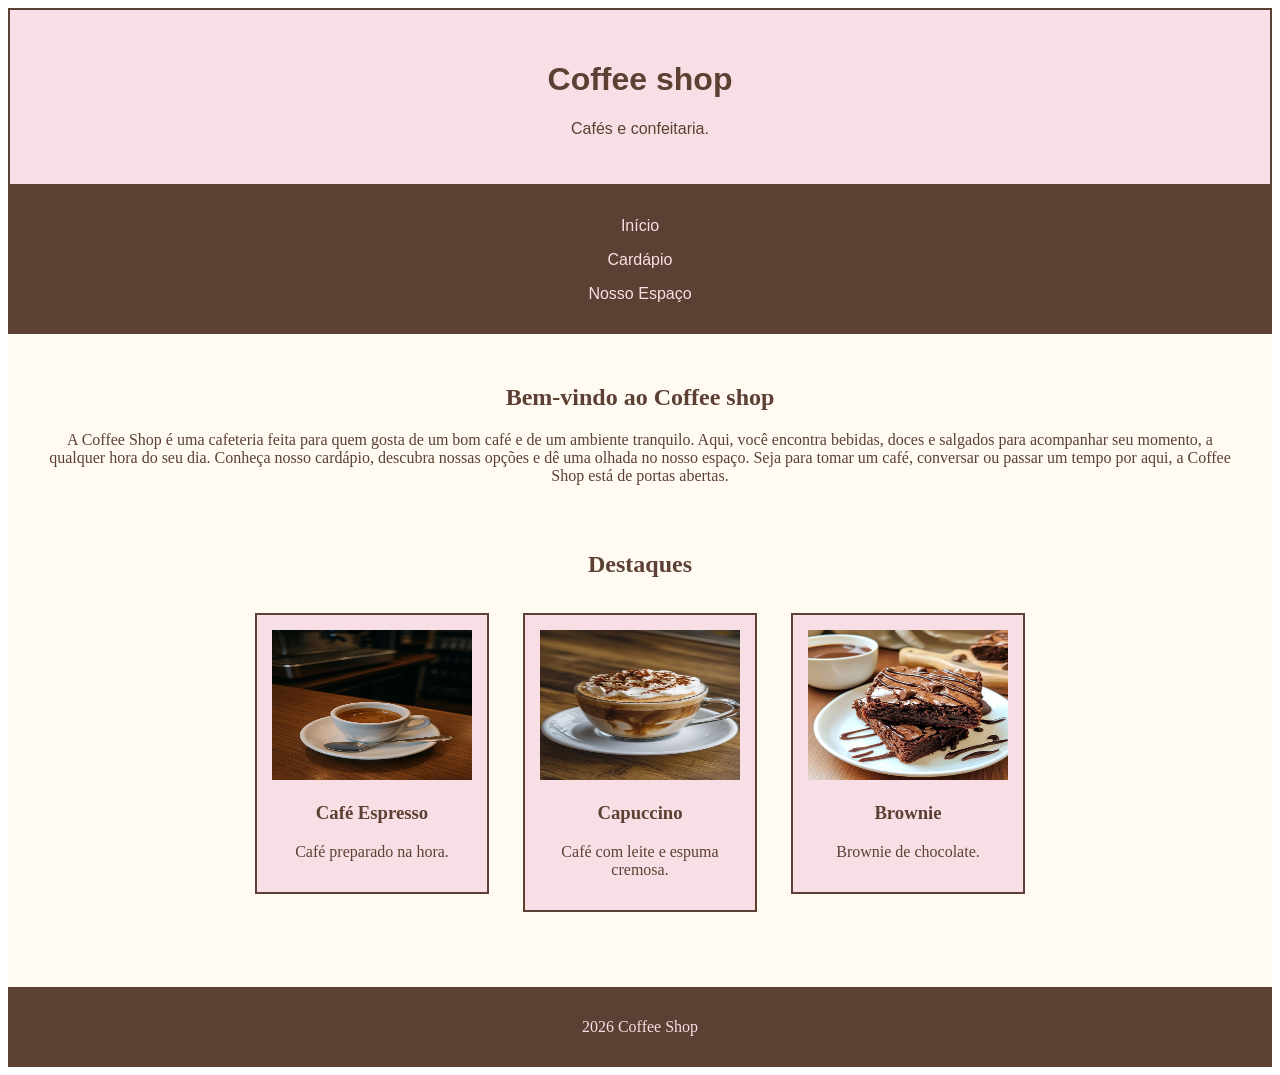
==== index.html @ e98408bb "commit" ====
<!DOCTYPE html>
<html lang="br">
<head>
    <meta charset="UTF-8">
    <meta name="viewport" content="width=device-width, initial-scale=1.0">
    <title>Coffee shop</title>
    <link rel="stylesheet" href="style.css">
</head>
<body>
    <header class="titulo">
    <h1>Coffee shop</h1>
    <p>Cafés e confeitaria.</p>
</header>

   <nav class="menu">
    <p><a href="index.html">Início</a></p>
    <p><a href="cardapio.html">Cardápio</a></p>
    <p><a href="espaco.html">Nosso Espaço</a></p>
</nav>
    <main>

    <section class="apresentacao">
    <h2>Bem-vindo ao Coffee shop</h2>
    <p>
        A Coffee Shop é uma cafeteria feita para quem gosta
        de um bom café e de um ambiente tranquilo. Aqui, você 
        encontra bebidas, doces e salgados para acompanhar 
        seu momento, a qualquer hora do seu dia.
        Conheça nosso cardápio, descubra nossas opções e dê uma 
        olhada no nosso espaço. Seja para tomar um café, conversar 
        ou passar um tempo por aqui, a Coffee Shop está de portas 
        abertas.
    </p>
<section class="destaques">
    <h2>Destaques</h2>

    <article class="produto">
        <img src="img/Café espresso.jpg" alt="Café espresso">
        <h3>Café Espresso</h3>
        <p>Café preparado na hora.</p>
    </article>

    <article class="produto">
        <img src="img/capuccino.jpg" alt="Capuccino">
        <h3>Capuccino</h3>
        <p>Café com leite e espuma cremosa.</p>
    </article>

    <article class="produto">
        <img src="img/Brownie de chocolate.jpg" alt="Brownie">
        <h3>Brownie</h3>
        <p>Brownie de chocolate.</p>
    </article>
</section>
</main>
<footer>
    <p>2026 Coffee Shop</p>
</footer>
</body>
</html>
---- style.css ----
.titulo {
    background-color: #f8dfe5;
    color: #5c4033;
    text-align: center;
    padding: 30px;
    font-family: Arial, Helvetica, sans-serif;
}

.menu {
    background-color: #5c4033;
    text-align: center;
    padding: 15px;
}

.menu a {
    color: #f8dfe5;
    text-decoration: none;
    font-family: Arial, Helvetica, sans-serif;

}

.apresentacao {
    background-color: #fffaf2;
    color: #5c4033;
    text-align: center;
    padding: 30px;
}

.destaques {
    background-color: #fffaf2;
    text-align: center;
    padding: 30px;
}

.produto {
    background-color: #f8dfe5;
    color: #5c4033;
    padding: 15px;
    margin: 15px;
    width: 200px;
    display: inline-block;
}

.produto img {
    width: 200px;
    height: 200px;
}

section {
    background-color: #fffaf2;
    text-align: center;
    padding: 30px;
}

.produto {
    background-color: #f8dfe5;
    color: #5c4033;
    padding: 15px;
    margin: 15px;
    width: 200px;
    display: inline-block;
    border: 2px solid #5c4033;
    vertical-align: top;
    font-family:'Franklin Gothic Medium', 'Arial Narrow', Arial, sans-serif */
}

.produto img {
    width: 200px;
    height: 150px;
}

h2 {
    color: #5c4033;
}

.titulo {
    background-color: #f8dfe5;
    color: #5c4033;
    text-align: center;
    padding: 30px;
    font-family: Arial, Helvetica, sans-serif;
}

.menu {
    background-color: #5c4033;
    text-align: center;
    padding: 15px;
}

.titulo {
    background-color: #f8dfe5;
    color: #5c4033;
    text-align: center;
    padding: 30px;
    border: 2px solid #5c4033;
}

.menu {
    background-color: #5c4033;
    padding: 15px;
    text-align: center;
}

.apresentacao {
    background-color: #fffaf2;
    color: #5c4033;
    text-align: center;
    padding: 30px;
}

.ambiente {
    background-color: #f8dfe5;
    color: #5c4033;
    width: 200px;
    display: inline-block;
    margin: 20px;
    padding: 20px;
    border: 2px solid #5c4033;
    vertical-align: top;
}

.ambiente img {
    width: 150px;
    height: 150px;
}

.localizacao {
    background-color: #fffaf2;
    color: #5c4033;
    text-align: center;
    padding: 30px;
    border-top: 2px solid #5c4033;
}

footer {
    background-color: #5c4033;
    color: #f8dfe5;
    text-align: center;
    padding: 15px;
}
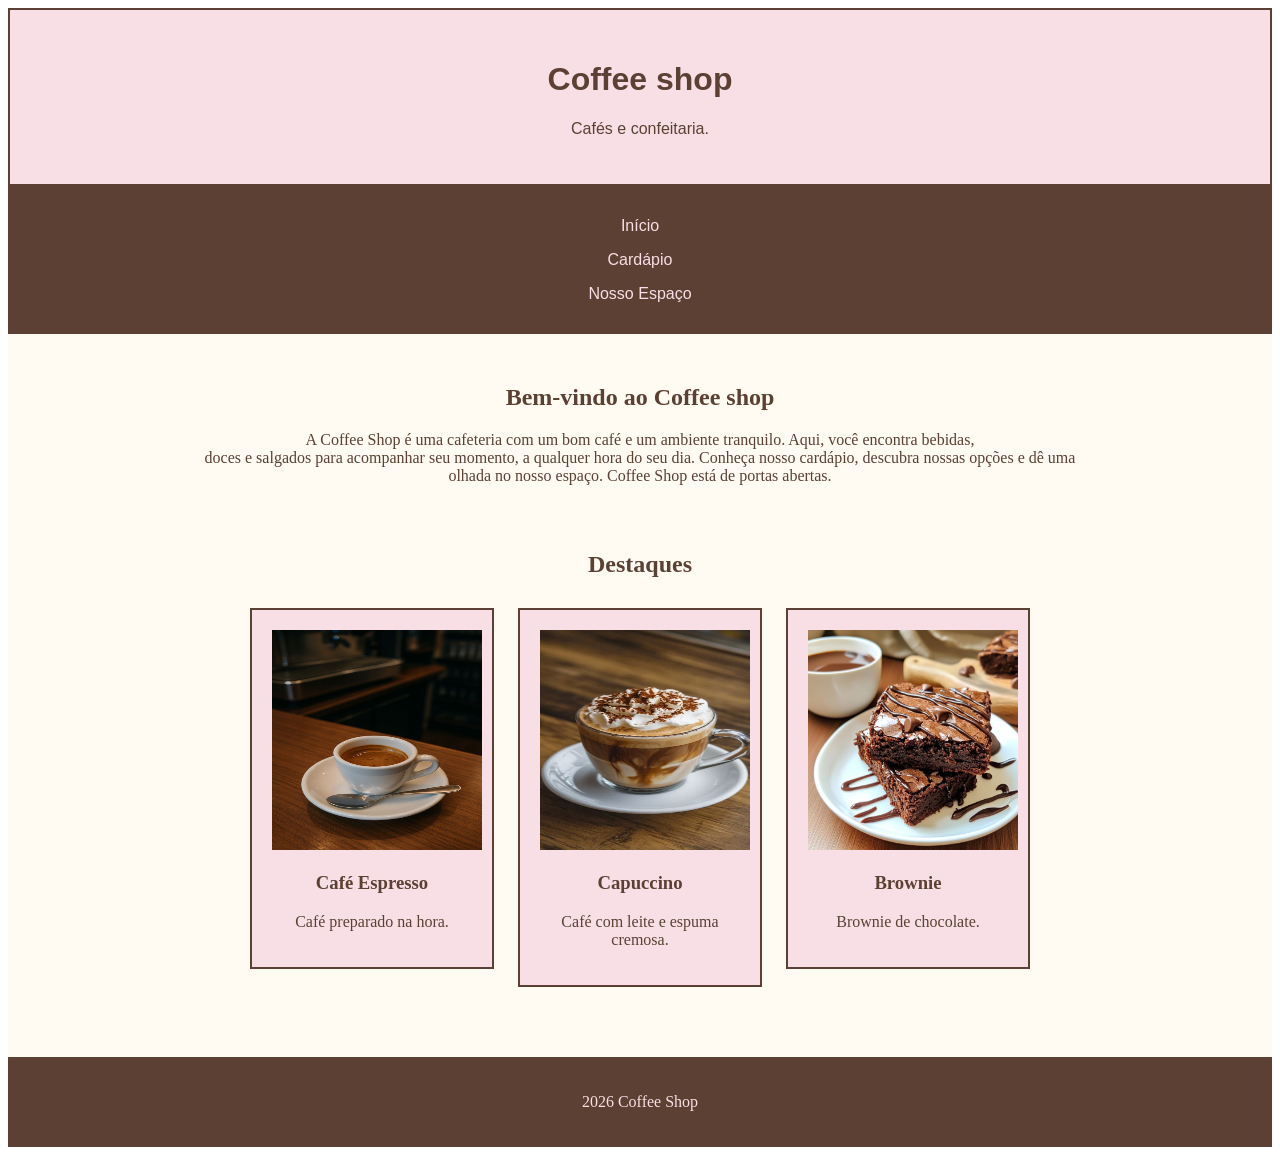
==== commit 597124d6: "commit" ====
--- a/index.html
+++ b/index.html
@@ -18,22 +18,19 @@
     <p><a href="espaco.html">Nosso Espaço</a></p>
 </nav>
     <main>
-
     <section class="apresentacao">
     <h2>Bem-vindo ao Coffee shop</h2>
     <p>
-        A Coffee Shop é uma cafeteria feita para quem gosta
-        de um bom café e de um ambiente tranquilo. Aqui, você 
-        encontra bebidas, doces e salgados para acompanhar 
-        seu momento, a qualquer hora do seu dia.
+        A Coffee Shop é uma cafeteria com um bom café e
+        um ambiente tranquilo. Aqui, você encontra bebidas,
+    <br>doces e salgados para acompanhar seu momento,
+        a qualquer hora do seu dia.
         Conheça nosso cardápio, descubra nossas opções e dê uma 
-        olhada no nosso espaço. Seja para tomar um café, conversar 
-        ou passar um tempo por aqui, a Coffee Shop está de portas 
+    <br>olhada no nosso espaço. Coffee Shop está de portas 
         abertas.
     </p>
-<section class="destaques">
+<section id="destaques">
     <h2>Destaques</h2>
-
     <article class="produto">
         <img src="img/Café espresso.jpg" alt="Café espresso">
         <h3>Café Espresso</h3>
--- a/style.css
+++ b/style.css
@@ -3,7 +3,8 @@
     color: #5c4033;
     text-align: center;
     padding: 30px;
-    font-family: Arial, Helvetica, sans-serif;
+    border: 2px solid #5c4033;
+   font-family:'Franklin Gothic Medium', 'Arial Narrow', Arial, sans-serif
 }
 
 .menu {
@@ -16,7 +17,6 @@
     color: #f8dfe5;
     text-decoration: none;
     font-family: Arial, Helvetica, sans-serif;
-
 }
 
 .apresentacao {
@@ -26,85 +26,34 @@
     padding: 30px;
 }
 
-.destaques {
-    background-color: #fffaf2;
-    text-align: center;
-    padding: 30px;
-}
-
-.produto {
-    background-color: #f8dfe5;
-    color: #5c4033;
-    padding: 15px;
-    margin: 15px;
-    width: 200px;
-    display: inline-block;
-}
-
-.produto img {
-    width: 200px;
-    height: 200px;
-}
-
 section {
     background-color: #fffaf2;
     text-align: center;
     padding: 30px;
 }
 
+h2 {
+    color: #5c4033;
+}
+
 .produto {
     background-color: #f8dfe5;
     color: #5c4033;
-    padding: 15px;
-    margin: 15px;
+    padding: 20px;
+    margin: 10px;
     width: 200px;
     display: inline-block;
     border: 2px solid #5c4033;
     vertical-align: top;
-    font-family:'Franklin Gothic Medium', 'Arial Narrow', Arial, sans-serif */
+    font-family:'Times New Roman', Times, serif
 }
 
 .produto img {
-    width: 200px;
-    height: 150px;
+    width: 210px;
+    height: 220px;
 }
 
-h2 {
-    color: #5c4033;
-}
-
-.titulo {
-    background-color: #f8dfe5;
-    color: #5c4033;
-    text-align: center;
-    padding: 30px;
-    font-family: Arial, Helvetica, sans-serif;
-}
-
-.menu {
-    background-color: #5c4033;
-    text-align: center;
-    padding: 15px;
-}
-
-.titulo {
-    background-color: #f8dfe5;
-    color: #5c4033;
-    text-align: center;
-    padding: 30px;
-    border: 2px solid #5c4033;
-}
-
-.menu {
-    background-color: #5c4033;
-    padding: 15px;
-    text-align: center;
-}
-
-.apresentacao {
-    background-color: #fffaf2;
-    color: #5c4033;
-    text-align: center;
+#destaques {
     padding: 30px;
 }
 
@@ -136,5 +85,5 @@
     background-color: #5c4033;
     color: #f8dfe5;
     text-align: center;
-    padding: 15px;
+    padding: 20px;
 }
